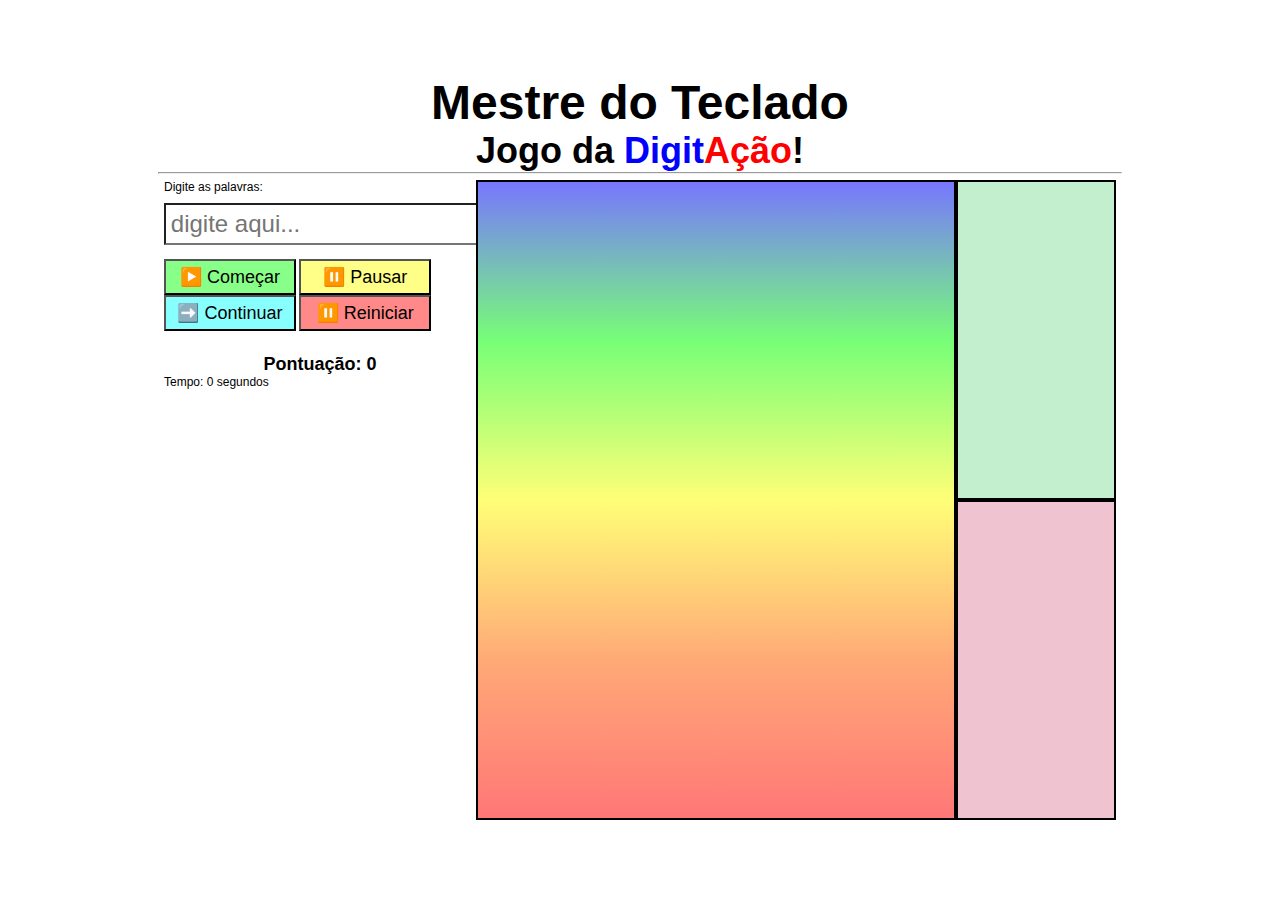
==== digitranix.html @ 681818df "acertos finais da versão 0.1" ====
<!DOCTYPE html>
<html lang="en">
<head>
    <!-- https://wiki.whatwg.org/wiki/MetaExtensions -->
    <meta charset="UTF-8">
    <meta name="viewport" content="width=device-width, initial-scale=1.0">
    <meta name="description" content="Jogo para aprender digitação de palavras em português">
    <meta name="keywords" content="HTML, CSS, JavaScript, Jogo, digitação">
    <meta name="author" content="Ricardo de Magalhães Simões">
    <meta name="application-name" content="Mestre do Teclado">
    <script>
        if (window.location.protocol === 'https:') 
        {
            document.write("<meta name='server' content='GitHub'>");
            document.write("<base href='https://ricardoms2710.github.io/mestre-do-teclado/'>");
        } 
        else 
        {
            document.write("<meta name='server' content='localhost'>");
        }
    </script>
    <!-- <base href="https://ricardoms2710.github.io/mestre-do-teclado/"> -->
    <title>Mestre do Teclado - Jogo da DigitAção</title>
    <link rel="stylesheet" href="digitranix.css">
</head>
<body>
    <div class="pagina">
        <div class="titulo centralizado">
            <h1> Mestre do Teclado </h1>
            <h2> Jogo da <span class="azul">Digit</span><span class="vermelho">Ação</span>! </h2>
            <hr>
        </div>
        <div class="container">
            <div class="left-panel centralizado">
                Digite as palavras: <br>
                <input type="text" id="input" autocomplete="off" placeholder="digite aqui..."> <br>
                <br>
                <button id="startBtn">▶️ Começar</button>
                <button id="pauseBtn">⏸️ Pausar</button><br>
                <button id="continueBtn">➡️ Continuar</button>
                <button id="resetBtn">⏸️ Reiniciar</button>
                <br>
                <br>
                <h2 id="score">Pontuação: <span id="score-value">0</span></h2>
                <p id="timer">Tempo: <span id="timer-value">0</span> segundos</p>
                <br><br><br>
                <!-- <iframe style="border-radius:12px" src="https://open.spotify.com/embed/artist/0gO5Vbklho8yrBrUdHhuLH?utm_source=generator" width="100%" height="152" frameBorder="0" allowfullscreen="" allow="autoplay; clipboard-write; encrypted-media; fullscreen; picture-in-picture" loading="lazy"></iframe> -->
            </div>
            <div class="right-panel">
                <div id="countdown"></div>
                <canvas id="gameCanvas"></canvas>
            </div>
            <div>
                <div id="correctWords" class="listagem"> </div>
                <div id="wrongWords" class="listagem"> </div>
            </div>
        </div>

    </div>
    
    <audio id="Acertar_Facil" src="Audio/Acertar_Facil.wav"></audio>
    <audio id="Acertar_Medio" src="Audio/Acertar_Medio.wav"></audio>
    <audio id="Acertar_Dificil" src="Audio/Acertar_Dificil.wav"></audio>
    <audio id="Ativar" src="Audio/Ativar.wav"></audio>
    <audio id="Palavra" src="Audio/Palavra.wav"></audio>
    <audio id="Falhar" src="Audio/Falhar.wav"></audio>
    <audio id="Perder" src="Audio/Perder.wav"></audio>
    <audio id="Passar_de_Fase" src="Audio/Passar_de_Fase.wav"></audio>
    <audio id="Fase_1" src="Audio/Fase_1.mp3" loop></audio>

    <script src="digitranix.js"></script>
</body>
</html>
---- digitranix.css ----
* 
{ 
    margin: 0; padding: 0; 
    font-size: 12px; font-family: Arial; color: black; background-color: white;
    box-sizing: border-box; 
}

body      
{ 
    height: 100vh;
    display: flex;
    justify-content: center;
    align-items: center;
}

h1,h2 { text-align: center; }
h1 { font-size: 4rem; }
h2 { font-size: 3rem; }
span { font-size: inherit; }

input[type="text"] { font-size: 2rem; padding: 0.4rem; margin-top: 0.8rem; }

.azul     { color: blue; }
.vermelho { color: red; }

.centralizado { align-items: center; justify-content: center; }

.pagina {  }
.titulo {  }

.container 
{
    display: flex;
    justify-content: space-between;
    align-items: flex-start;
    margin: 0.5rem;
}

.left-panel {
    width: 26rem; 
}

.right-panel {
    display: flex;
}

canvas {
    border: 2px solid black;
    display: block;
    margin: 0 auto;
    height: 640px;
    width: 480px;
}

button { width: 11rem; height: 3rem; font-size: 1.5rem; }

#startBtn    { background-color: rgb(136, 255, 136); }
#pauseBtn    { background-color: rgb(255, 255, 136); }
#continueBtn { background-color: rgb(136, 255, 255); }
#resetBtn    { background-color: rgb(255, 136, 136); }

#score {
    font-size: 1.5rem;
    margin-top: 0.8rem;
}

#countdown {
    position: absolute;
    top: 50%;
    left: 50%;
    transform: translate(-50%, -50%);
    font-size: 20rem;
    font-weight: bold;
    color: white;
    background-color: rgba(0, 0, 0, 0.0);
    text-shadow: 2px 2px 4px rgba(0, 0, 0, 0.5);
    display: none;
}

.listagem
{
    top: 0; right: 0;
    width: 160px; /* Adjust as needed */
    height: 320px; /* Fill the height of the canvas */
    border: 2px solid black;
    overflow-y: auto; /* Enable scrolling if needed */
    padding: 0.8rem;
}

#correctWords {
    background-color: rgba(16, 192, 64, 0.25); /* Semi-transparent background */
}

#wrongWords {
    background-color: rgba(192, 16, 64, 0.25); /* Semi-transparent background */
}
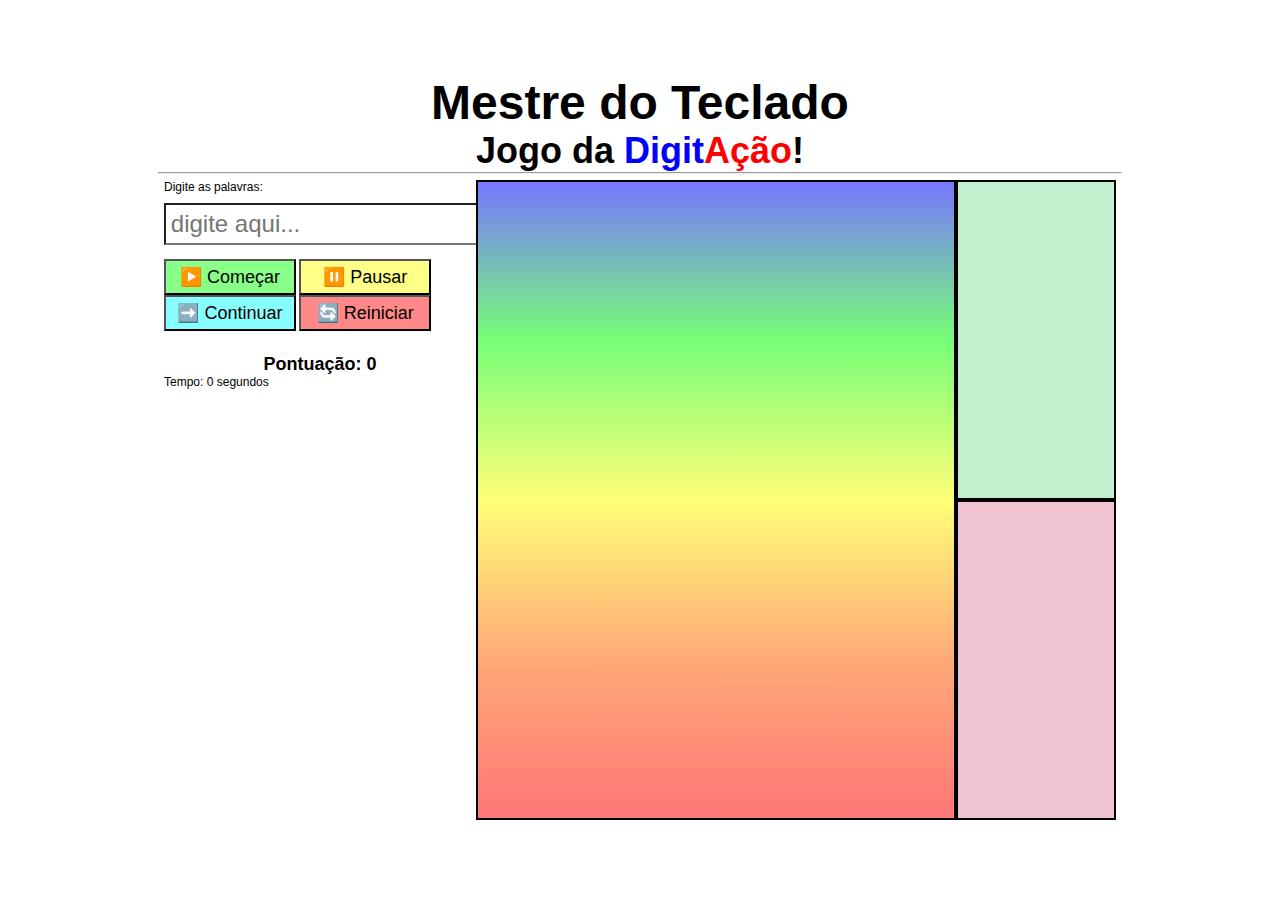
==== commit 4908007e: "substituindo arquivos" ====
--- a/digitranix.html
+++ b/digitranix.html
@@ -38,7 +38,7 @@
                 <button id="startBtn">▶️ Começar</button>
                 <button id="pauseBtn">⏸️ Pausar</button><br>
                 <button id="continueBtn">➡️ Continuar</button>
-                <button id="resetBtn">⏸️ Reiniciar</button>
+                <button id="resetBtn">🔄 Reiniciar</button>
                 <br>
                 <br>
                 <h2 id="score">Pontuação: <span id="score-value">0</span></h2>
@@ -66,7 +66,7 @@
     <audio id="Falhar" src="Audio/Falhar.wav"></audio>
     <audio id="Perder" src="Audio/Perder.wav"></audio>
     <audio id="Passar_de_Fase" src="Audio/Passar_de_Fase.wav"></audio>
-    <audio id="Fase_1" src="Audio/Fase_1.mp3" loop></audio>
+    <audio id="Fase_1" src="Audio/Fase_1.mp3"></audio>
 
     <script src="digitranix.js"></script>
 </body>
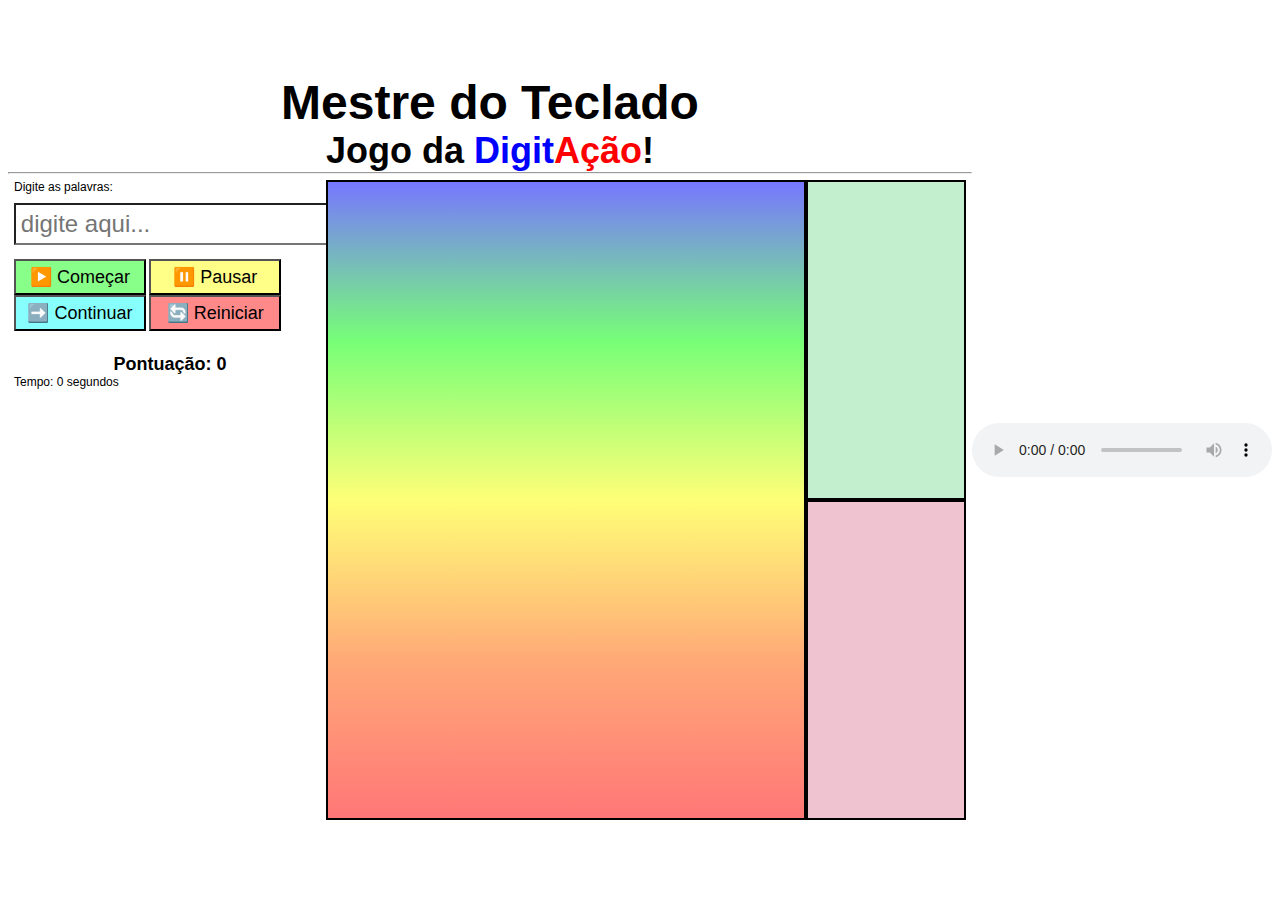
==== commit fecab770: "controls na Fase_1" ====
--- a/digitranix.html
+++ b/digitranix.html
@@ -66,7 +66,7 @@
     <audio id="Falhar" src="Audio/Falhar.wav"></audio>
     <audio id="Perder" src="Audio/Perder.wav"></audio>
     <audio id="Passar_de_Fase" src="Audio/Passar_de_Fase.wav"></audio>
-    <audio id="Fase_1" src="Audio/Fase_1.mp3"></audio>
+    <audio controls id="Fase_1" src="Audio/Fase_1.mp3"></audio>
 
     <script src="digitranix.js"></script>
 </body>
